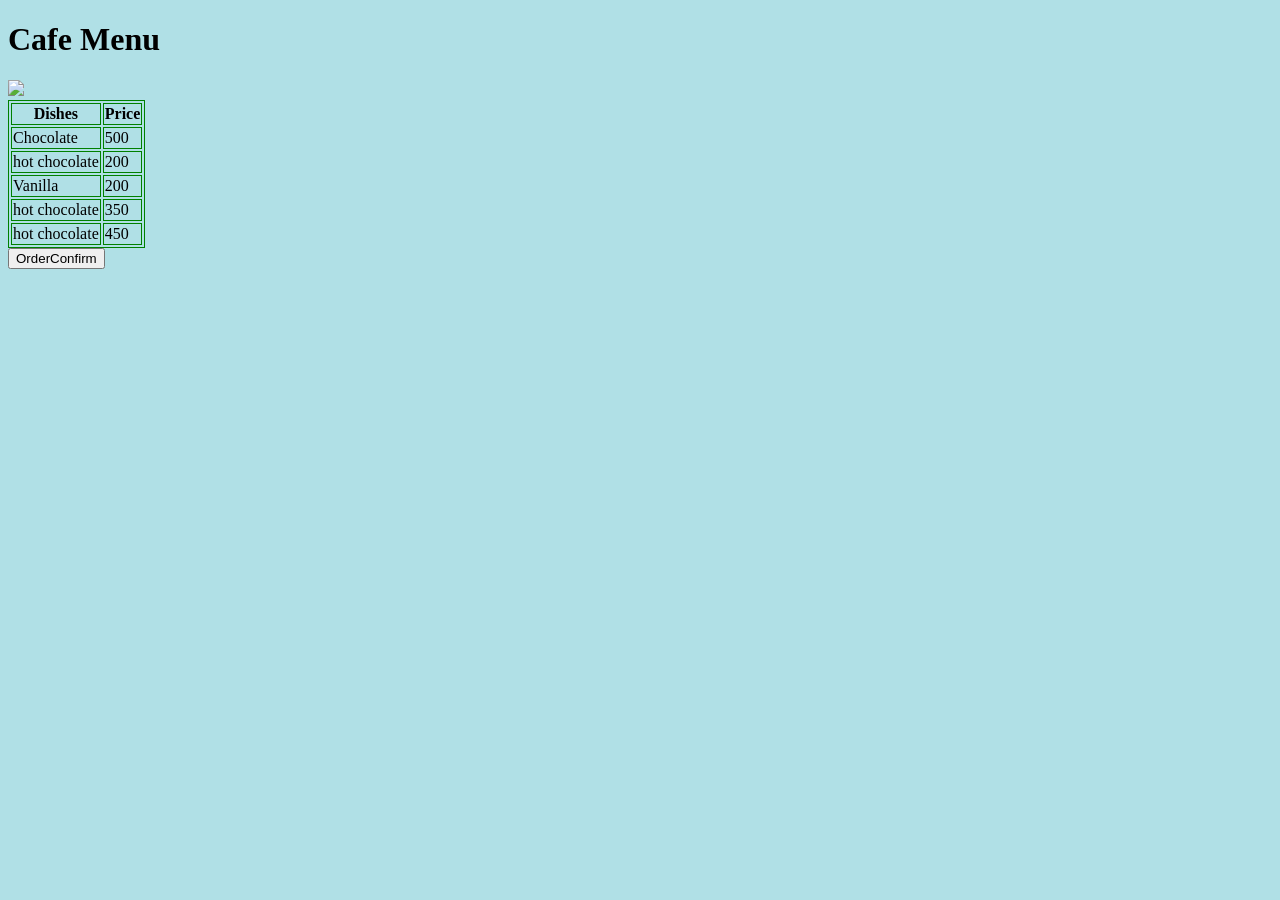
==== index.html @ bb527566 "Add Lab 11 page" ====
<!-- Uswa Fatima
26i3046
SE_A -->
<!DOCTYPE html>
<html>
<body>
<link rel="stylesheet" href="style.css">
<body style="background-color:powderblue;"></body>
    
<h1>Cafe Menu</h1>
<img src="C:\Users\i263046\Desktop\26i3046_SEA_lab11\picture folder\Screenshot 2026-11-03 104007.png" width="100">
<table>

   
  <tr>
    <th>Dishes</th>
    <th>Price</th>
  </tr>
  <tr>
    <td>Chocolate</td>
    <td>500</td>
   
  </tr>
  <tr>
    <td>hot chocolate</td>
    <td>200</td>
  </tr>
  <tr>
    <td>Vanilla</td>
    <td>200</td>
</tr>
  <tr>
    <td>hot chocolate</td>
    <td>350</td>
  </tr>
  <tr>
    <td>hot chocolate</td>
    <td>450</td>
   
  </tr>

</table>
<button onclick="OrderConfirm()">OrderConfirm</button>

<script>
  function OrderConfirm() {
    console.log("Order Confirm button was clicked");
    window.alert("Order confirmed");
  }
</script>

</body>
---- style.css ----
table, th, td {
  border: 1px solid green;
}
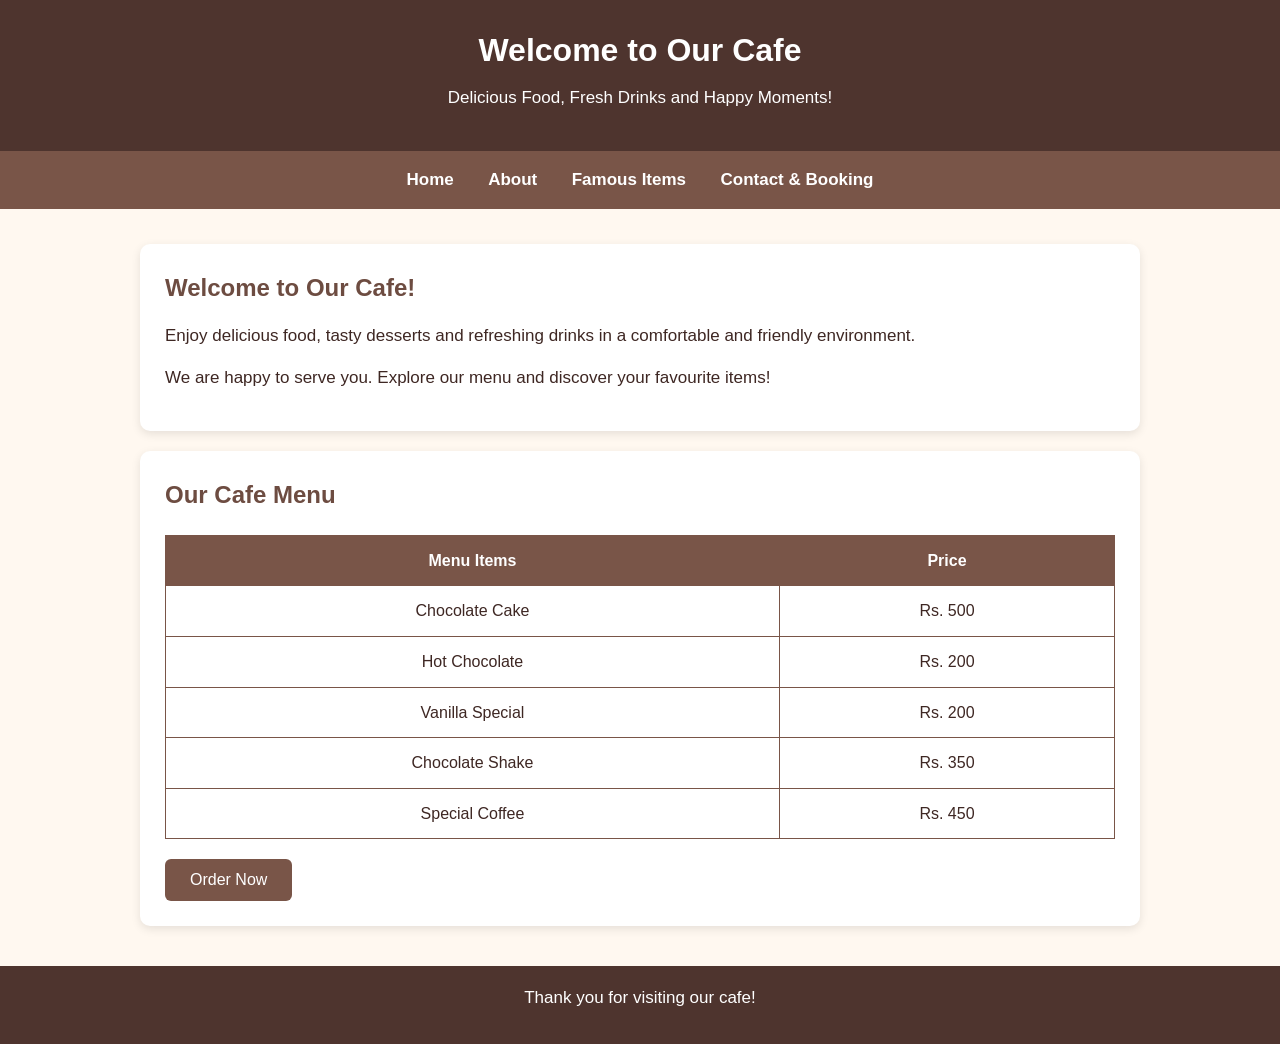
==== commit 58151660: "added 3 more pages" ====
--- a/index.html
+++ b/index.html
@@ -1,53 +1,86 @@
 <!-- Uswa Fatima
 26i3046
 SE_A -->
+
 <!DOCTYPE html>
-<html>
+<html lang="en">
+<head>
+    <meta charset="UTF-8">
+    <meta name="viewport" content="width=device-width, initial-scale=1.0">
+    <title>Home - Our Cafe</title>
+    <link rel="stylesheet" href="style.css">
+</head>
 <body>
-<link rel="stylesheet" href="style.css">
-<body style="background-color:powderblue;"></body>
-    
-<h1>Cafe Menu</h1>
-<img src="C:\Users\i263046\Desktop\26i3046_SEA_lab11\picture folder\Screenshot 2026-11-03 104007.png" width="100">
-<table>
 
-   
-  <tr>
-    <th>Dishes</th>
-    <th>Price</th>
-  </tr>
-  <tr>
-    <td>Chocolate</td>
-    <td>500</td>
-   
-  </tr>
-  <tr>
-    <td>hot chocolate</td>
-    <td>200</td>
-  </tr>
-  <tr>
-    <td>Vanilla</td>
-    <td>200</td>
-</tr>
-  <tr>
-    <td>hot chocolate</td>
-    <td>350</td>
-  </tr>
-  <tr>
-    <td>hot chocolate</td>
-    <td>450</td>
-   
-  </tr>
+<header>
+    <h1>Welcome to Our Cafe</h1>
+    <p>Delicious Food, Fresh Drinks and Happy Moments!</p>
+</header>
 
-</table>
-<button onclick="OrderConfirm()">OrderConfirm</button>
+<nav>
+    <a href="index.html">Home</a>
+    <a href="about.html">About</a>
+    <a href="famous.html">Famous Items</a>
+    <a href="contact.html">Contact & Booking</a>
+</nav>
+
+<div class="container">
+    <div class="card">
+        <h2>Welcome to Our Cafe!</h2>
+        <p>
+            Enjoy delicious food, tasty desserts and refreshing drinks
+            in a comfortable and friendly environment.
+        </p>
+        <p>
+            We are happy to serve you. Explore our menu and discover
+            your favourite items!
+        </p>
+    </div>
+
+    <div class="card">
+        <h2>Our Cafe Menu</h2>
+        <table>
+            <tr>
+                <th>Menu Items</th>
+                <th>Price</th>
+            </tr>
+            <tr>
+                <td>Chocolate Cake</td>
+                <td>Rs. 500</td>
+            </tr>
+            <tr>
+                <td>Hot Chocolate</td>
+                <td>Rs. 200</td>
+            </tr>
+            <tr>
+                <td>Vanilla Special</td>
+                <td>Rs. 200</td>
+            </tr>
+            <tr>
+                <td>Chocolate Shake</td>
+                <td>Rs. 350</td>
+            </tr>
+            <tr>
+                <td>Special Coffee</td>
+                <td>Rs. 450</td>
+            </tr>
+        </table>
+
+        <button onclick="orderConfirm()">Order Now</button>
+    </div>
+</div>
+
+<footer>
+    <p>Thank you for visiting our cafe!</p>
+</footer>
 
 <script>
-  function OrderConfirm() {
-    console.log("Order Confirm button was clicked");
-    window.alert("Order confirmed");
-  }
+function orderConfirm() {
+    console.log("Order button was clicked");
+    alert("Thank you! Your order has been received.");
+}
 </script>
 
 </body>
+</html>
 
--- a/style.css
+++ b/style.css
@@ -1,3 +1,145 @@
-table, th, td {
-  border: 1px solid green;
+* {
+    margin: 0;
+    padding: 0;
+    box-sizing: border-box;
 }
+
+body {
+    font-family: Arial, sans-serif;
+    background-color: #fff8f0;
+    color: #3e2723;
+    line-height: 1.6;
+}
+
+header {
+    background-color: #4e342e;
+    color: white;
+    text-align: center;
+    padding: 25px;
+}
+
+header h1 {
+    font-size: 32px;
+    margin-bottom: 8px;
+}
+
+nav {
+    background-color: #795548;
+    padding: 15px;
+    text-align: center;
+}
+
+nav a {
+    color: white;
+    text-decoration: none;
+    margin: 0 15px;
+    font-size: 17px;
+    font-weight: bold;
+}
+
+nav a:hover {
+    color: #ffcc80;
+}
+
+.container {
+    width: 85%;
+    max-width: 1000px;
+    margin: 35px auto;
+}
+
+h2 {
+    color: #6d4c41;
+    margin-bottom: 15px;
+}
+
+p {
+    margin-bottom: 15px;
+    font-size: 17px;
+}
+
+.card {
+    background-color: white;
+    padding: 25px;
+    margin: 20px 0;
+    border-radius: 10px;
+    box-shadow: 0 3px 10px rgba(0,0,0,0.1);
+}
+
+.card img {
+    width: 100%;
+    max-height: 220px;
+    object-fit: cover;
+    border-radius: 8px;
+    margin-bottom: 12px;
+}
+
+.items {
+    display: grid;
+    grid-template-columns: repeat(auto-fit, minmax(220px, 1fr));
+    gap: 20px;
+}
+
+button {
+    background-color: #795548;
+    color: white;
+    border: none;
+    padding: 12px 25px;
+    border-radius: 6px;
+    cursor: pointer;
+    font-size: 16px;
+}
+
+button:hover {
+    background-color: #4e342e;
+}
+
+input, textarea, select {
+    width: 100%;
+    padding: 12px;
+    margin: 8px 0 18px;
+    border: 1px solid #bca99c;
+    border-radius: 5px;
+    font-size: 16px;
+    font-family: Arial, sans-serif;
+}
+
+label {
+    font-weight: bold;
+}
+
+table {
+    width: 100%;
+    border-collapse: collapse;
+    background-color: white;
+    margin: 20px 0;
+}
+
+th, td {
+    border: 1px solid #795548;
+    padding: 12px;
+    text-align: center;
+}
+
+th {
+    background-color: #795548;
+    color: white;
+}
+
+footer {
+    background-color: #4e342e;
+    color: white;
+    text-align: center;
+    padding: 18px;
+    margin-top: 40px;
+}
+
+@media (max-width: 600px) {
+    nav a {
+        display: inline-block;
+        margin: 7px;
+    }
+
+    .container {
+        width: 92%;
+    }
+}
